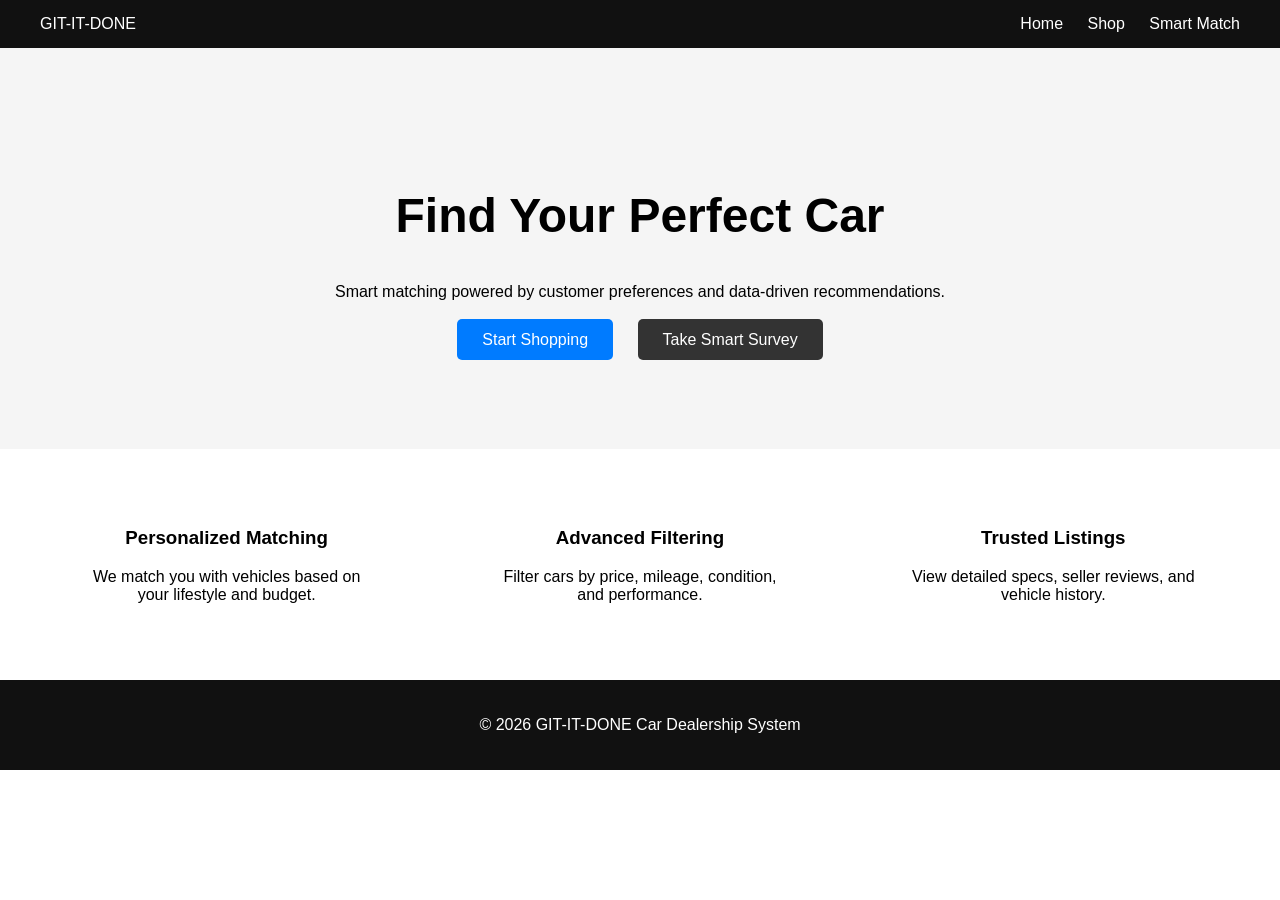
==== src/main/resources/static/index.html @ 5bb35dc4 "Mostly refactored everything, I need better documentation tho - Noah" ====
<!DOCTYPE html>
<html lang="en">
<head>
    <title>GIT-IT-DONE | Car Dealership</title>
    <link rel="stylesheet" href="css/style.css">
</head>
<body>

<!-- Navbar -->
<nav class="navbar">
    <div class="logo">GIT-IT-DONE</div>
    <div class="nav-links">
        <a href="/src/resources/static">Home</a>
        <a href="/shop">Shop</a>
        <a href="/survey">Smart Match</a>
    </div>
</nav>

<!-- Hero Section -->
<section class="hero">
    <h1>Find Your Perfect Car</h1>
    <p>Smart matching powered by customer preferences and data-driven recommendations.</p>
    <div class="hero-buttons">
        <a href="/shop" class="btn-primary">Start Shopping</a>
        <a href="/survey" class="btn-secondary">Take Smart Survey</a>
    </div>
</section>

<!-- Features -->
<section class="features">
    <div class="feature-card">
        <h3>Personalized Matching</h3>
        <p>We match you with vehicles based on your lifestyle and budget.</p>
    </div>

    <div class="feature-card">
        <h3>Advanced Filtering</h3>
        <p>Filter cars by price, mileage, condition, and performance.</p>
    </div>

    <div class="feature-card">
        <h3>Trusted Listings</h3>
        <p>View detailed specs, seller reviews, and vehicle history.</p>
    </div>
</section>

<!-- Footer -->
<footer class="footer">
    <p>© 2026 GIT-IT-DONE Car Dealership System</p>
</footer>

</body>
</html>
---- src/main/resources/static/css/style.css ----
body {
    margin: 0;
    font-family: Arial, sans-serif;
}

.navbar {
    display: flex;
    justify-content: space-between;
    padding: 15px 40px;
    background-color: #111;
    color: white;
}

.nav-links a {
    margin-left: 20px;
    text-decoration: none;
    color: white;
}

.hero {
    text-align: center;
    padding: 100px 20px;
    background-color: #f5f5f5;
}

.hero h1 {
    font-size: 48px;
}

.hero-buttons {
    margin-top: 30px;
}

.btn-primary, .btn-secondary {
    padding: 12px 25px;
    text-decoration: none;
    margin: 10px;
    border-radius: 5px;
}

.btn-primary {
    background-color: #007bff;
    color: white;
}

.btn-secondary {
    background-color: #333;
    color: white;
}

.features {
    display: flex;
    justify-content: space-around;
    padding: 60px 20px;
}

.feature-card {
    width: 300px;
    text-align: center;
}

.footer {
    text-align: center;
    padding: 20px;
    background-color: #111;
    color: white;
}
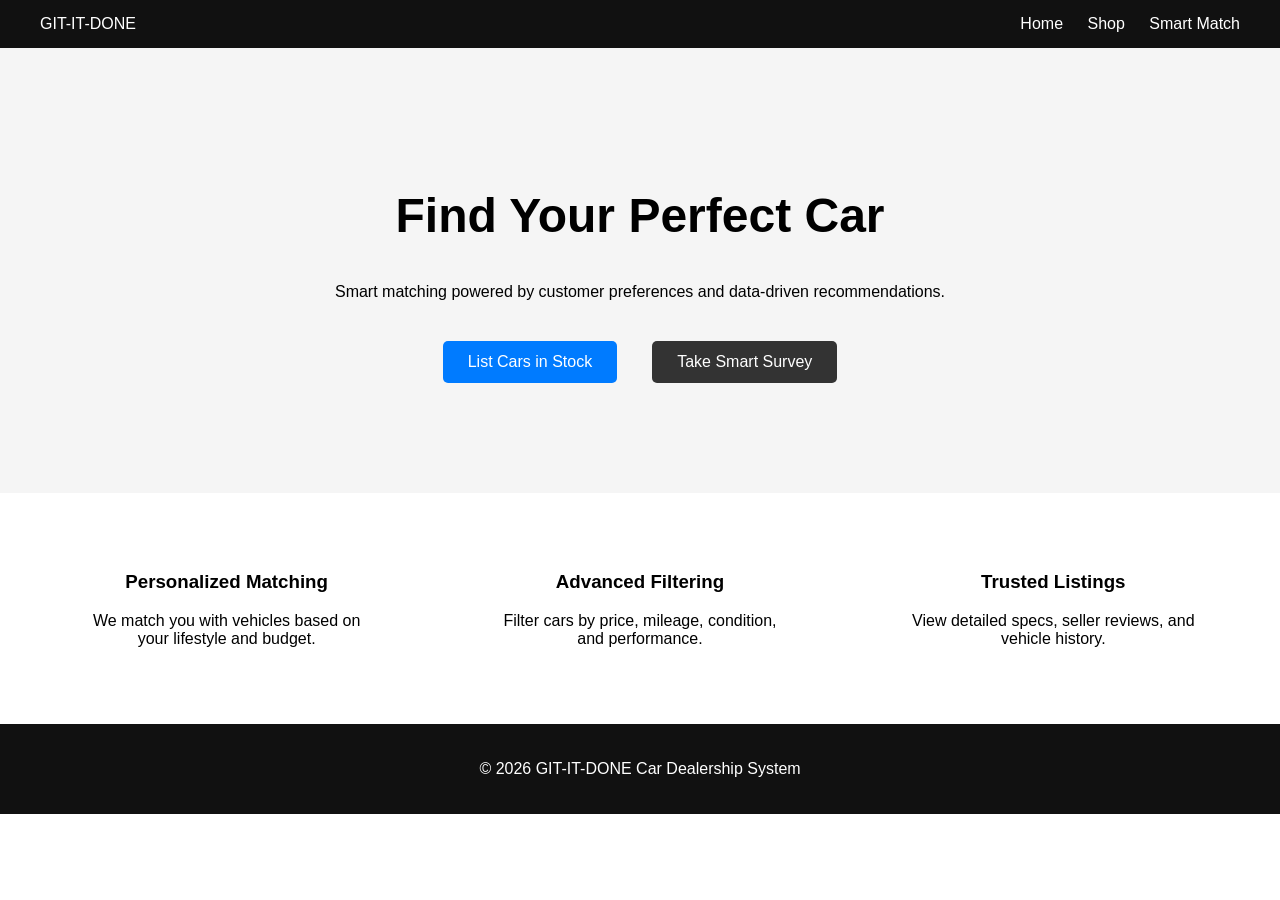
==== commit 033b886a: "UI update" ====
--- a/src/main/resources/static/index.html
+++ b/src/main/resources/static/index.html
@@ -21,8 +21,12 @@
     <h1>Find Your Perfect Car</h1>
     <p>Smart matching powered by customer preferences and data-driven recommendations.</p>
     <div class="hero-buttons">
-        <a href="/shop" class="btn-primary">Start Shopping</a>
-        <a href="/survey" class="btn-secondary">Take Smart Survey</a>
+
+
+        <a href="cars.html" class = "btn-primary">List Cars in Stock</a>
+
+        <a href="surver.html" class="btn-secondary">Take Smart Survey</a>
+
     </div>
 </section>
 
--- a/src/main/resources/static/css/style.css
+++ b/src/main/resources/static/css/style.css
@@ -29,6 +29,10 @@
 
 .hero-buttons {
     margin-top: 30px;
+    display: flex;
+    justify-content: center;
+    gap: 15px;
+    flex-wrap: wrap;
 }
 
 .btn-primary, .btn-secondary {
@@ -64,4 +68,26 @@
     padding: 20px;
     background-color: #111;
     color: white;
+}
+
+.survey-container{
+    max-width:600px;
+    margin:80px auto;
+    text-align:center;
+}
+
+.question{
+    margin:25px 0;
+}
+
+.question label{
+    display:block;
+    margin-bottom:10px;
+    font-weight:bold;
+}
+
+select{
+    width:100%;
+    padding:10px;
+    font-size:16px;
 }
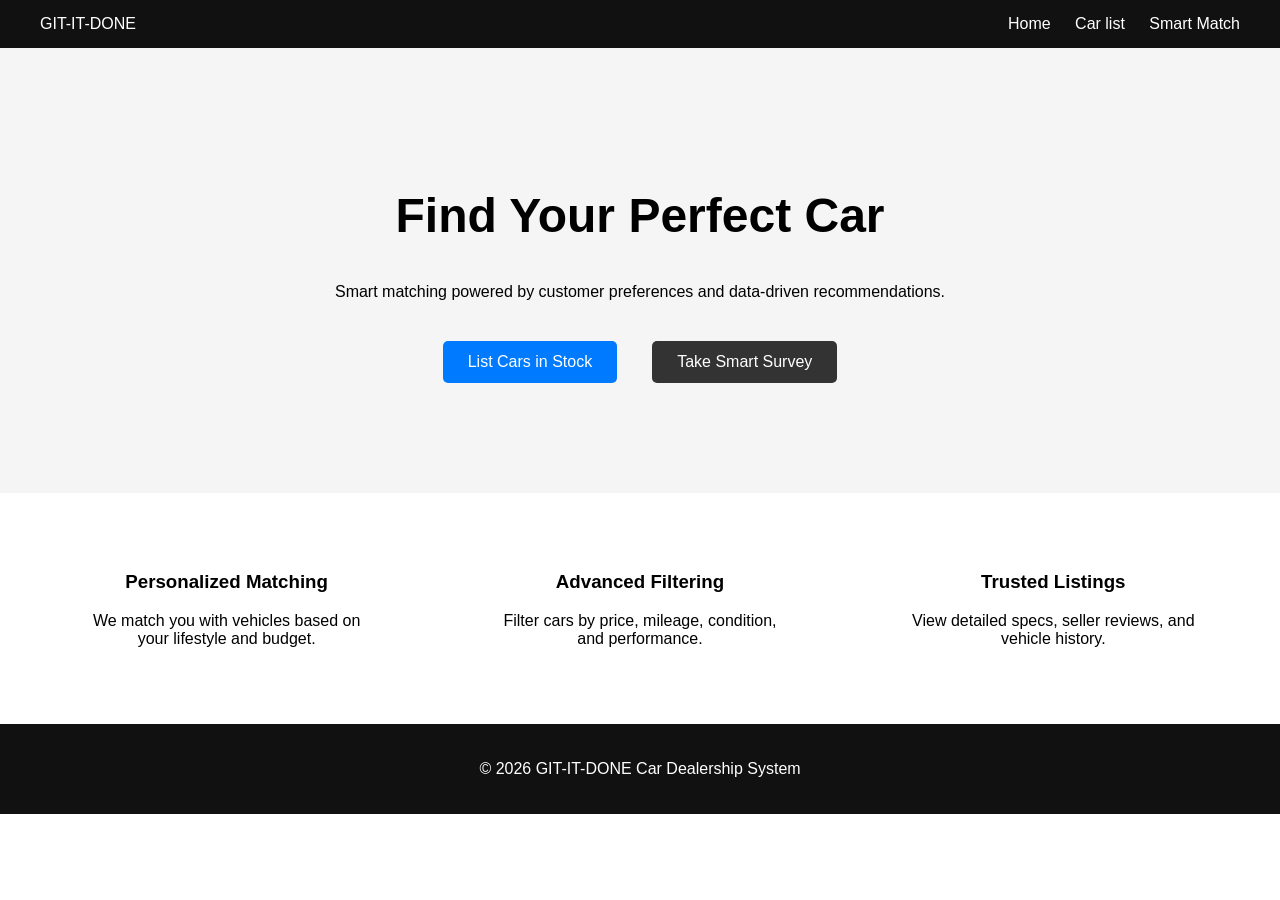
==== commit 51d1b679: "change the bottom on the top and make sure it link to html" ====
--- a/src/main/resources/static/index.html
+++ b/src/main/resources/static/index.html
@@ -10,9 +10,9 @@
 <nav class="navbar">
     <div class="logo">GIT-IT-DONE</div>
     <div class="nav-links">
-        <a href="/src/resources/static">Home</a>
-        <a href="/shop">Shop</a>
-        <a href="/survey">Smart Match</a>
+        <a href="index.html">Home</a>
+        <a href="cars.html">Car list</a>
+        <a href="surver.html">Smart Match</a>
     </div>
 </nav>
 
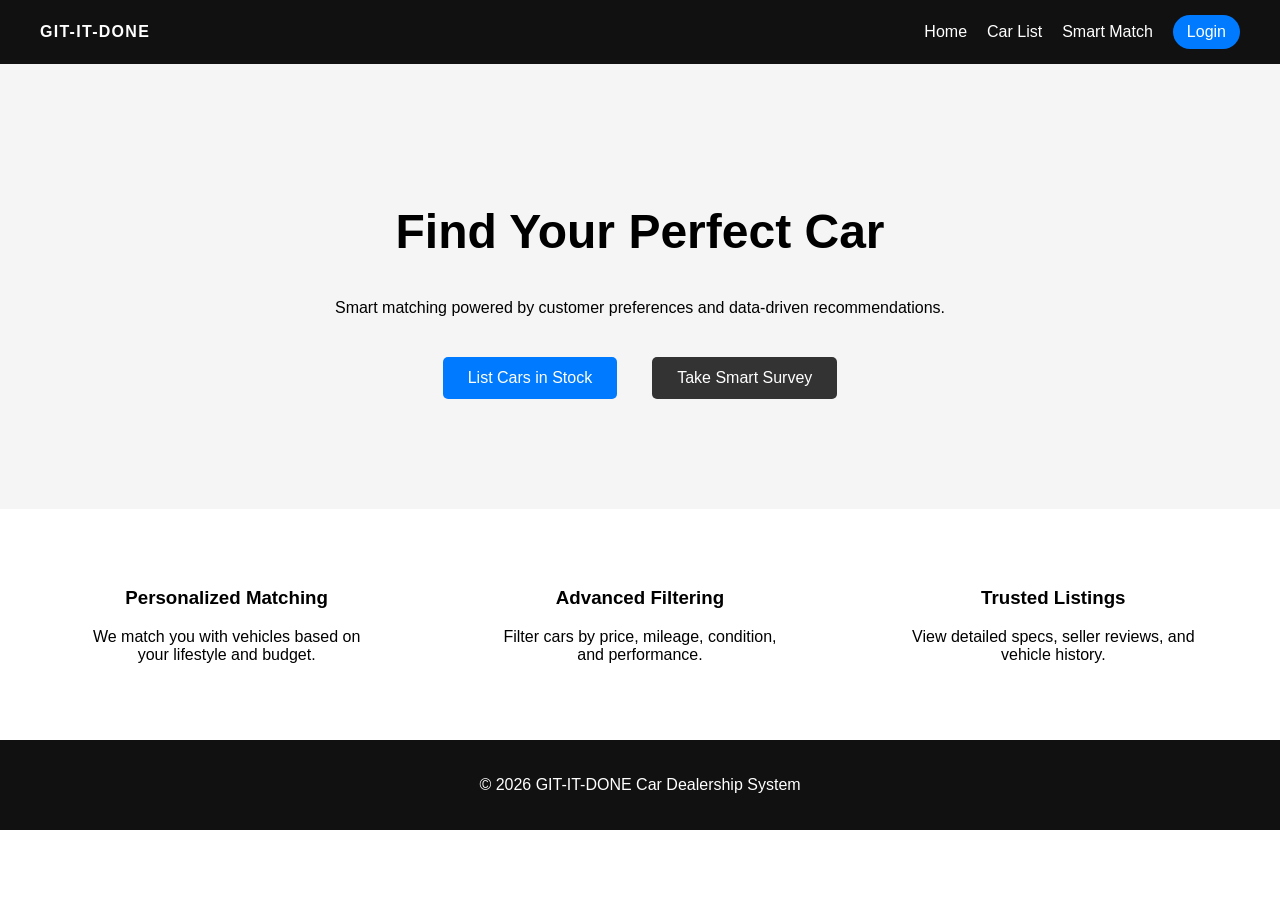
==== commit 54e60ffc: "- Updated cars.html to include a sidebar for filtering inventory by make, body type, and max price. " ====
--- a/src/main/resources/static/index.html
+++ b/src/main/resources/static/index.html
@@ -1,57 +1,54 @@
 <!DOCTYPE html>
 <html lang="en">
+
 <head>
+    <meta charset="UTF-8">
     <title>GIT-IT-DONE | Car Dealership</title>
     <link rel="stylesheet" href="css/style.css">
 </head>
+
 <body>
 
-<!-- Navbar -->
-<nav class="navbar">
-    <div class="logo">GIT-IT-DONE</div>
-    <div class="nav-links">
-        <a href="index.html">Home</a>
-        <a href="cars.html">Car list</a>
-        <a href="surver.html">Smart Match</a>
-    </div>
-</nav>
+    <nav class="navbar">
+        <div class="logo">GIT-IT-DONE</div>
+        <div class="nav-links">
+            <a href="index.html">Home</a>
+            <a href="cars.html">Car List</a>
+            <a href="surver.html">Smart Match</a>
+            <a href="login.html" class="nav-button">Login</a>
+        </div>
+    </nav>
 
-<!-- Hero Section -->
-<section class="hero">
-    <h1>Find Your Perfect Car</h1>
-    <p>Smart matching powered by customer preferences and data-driven recommendations.</p>
-    <div class="hero-buttons">
+    <section class="hero">
+        <h1>Find Your Perfect Car</h1>
+        <p>Smart matching powered by customer preferences and data-driven recommendations.</p>
+        <div class="hero-buttons">
+            <a href="cars.html" class="btn-primary">List Cars in Stock</a>
+            <a href="surver.html" class="btn-secondary">Take Smart Survey</a>
+        </div>
+    </section>
 
+    <section class="features">
+        <div class="feature-card">
+            <h3>Personalized Matching</h3>
+            <p>We match you with vehicles based on your lifestyle and budget.</p>
+        </div>
 
-        <a href="cars.html" class = "btn-primary">List Cars in Stock</a>
+        <div class="feature-card">
+            <h3>Advanced Filtering</h3>
+            <p>Filter cars by price, mileage, condition, and performance.</p>
+        </div>
 
-        <a href="surver.html" class="btn-secondary">Take Smart Survey</a>
+        <div class="feature-card">
+            <h3>Trusted Listings</h3>
+            <p>View detailed specs, seller reviews, and vehicle history.</p>
+        </div>
+    </section>
 
-    </div>
-</section>
-
-<!-- Features -->
-<section class="features">
-    <div class="feature-card">
-        <h3>Personalized Matching</h3>
-        <p>We match you with vehicles based on your lifestyle and budget.</p>
-    </div>
-
-    <div class="feature-card">
-        <h3>Advanced Filtering</h3>
-        <p>Filter cars by price, mileage, condition, and performance.</p>
-    </div>
-
-    <div class="feature-card">
-        <h3>Trusted Listings</h3>
-        <p>View detailed specs, seller reviews, and vehicle history.</p>
-    </div>
-</section>
-
-<!-- Footer -->
-<footer class="footer">
-    <p>© 2026 GIT-IT-DONE Car Dealership System</p>
-</footer>
+    <footer class="footer">
+        <p>© 2026 GIT-IT-DONE Car Dealership System</p>
+    </footer>
 
 </body>
+
 </html>
--- a/src/main/resources/static/css/style.css
+++ b/src/main/resources/static/css/style.css
@@ -6,15 +6,44 @@
 .navbar {
     display: flex;
     justify-content: space-between;
+    align-items: center;
     padding: 15px 40px;
     background-color: #111;
     color: white;
+}
+
+.logo {
+    font-weight: bold;
+    letter-spacing: 0.08em;
+}
+
+.nav-links {
+    display: flex;
+    align-items: center;
 }
 
 .nav-links a {
     margin-left: 20px;
     text-decoration: none;
     color: white;
+}
+
+.nav-links a:hover {
+    color: #9fd3ff;
+}
+
+.nav-links .nav-button {
+    display: inline-block;
+    padding: 8px 14px;
+    border-radius: 999px;
+    background-color: #007bff;
+    color: white;
+    transition: background-color 0.2s ease;
+}
+
+.nav-links .nav-button:hover {
+    color: white;
+    background-color: #0069d9;
 }
 
 .hero {
@@ -90,4 +119,27 @@
     width:100%;
     padding:10px;
     font-size:16px;
-}+}
+
+@media (max-width: 768px) {
+    .navbar {
+        flex-direction: column;
+        gap: 12px;
+        padding: 16px 20px;
+    }
+
+    .nav-links {
+        flex-wrap: wrap;
+        justify-content: center;
+    }
+
+    .nav-links a {
+        margin: 0 10px;
+    }
+
+    .features {
+        flex-direction: column;
+        align-items: center;
+        gap: 24px;
+    }
+}
